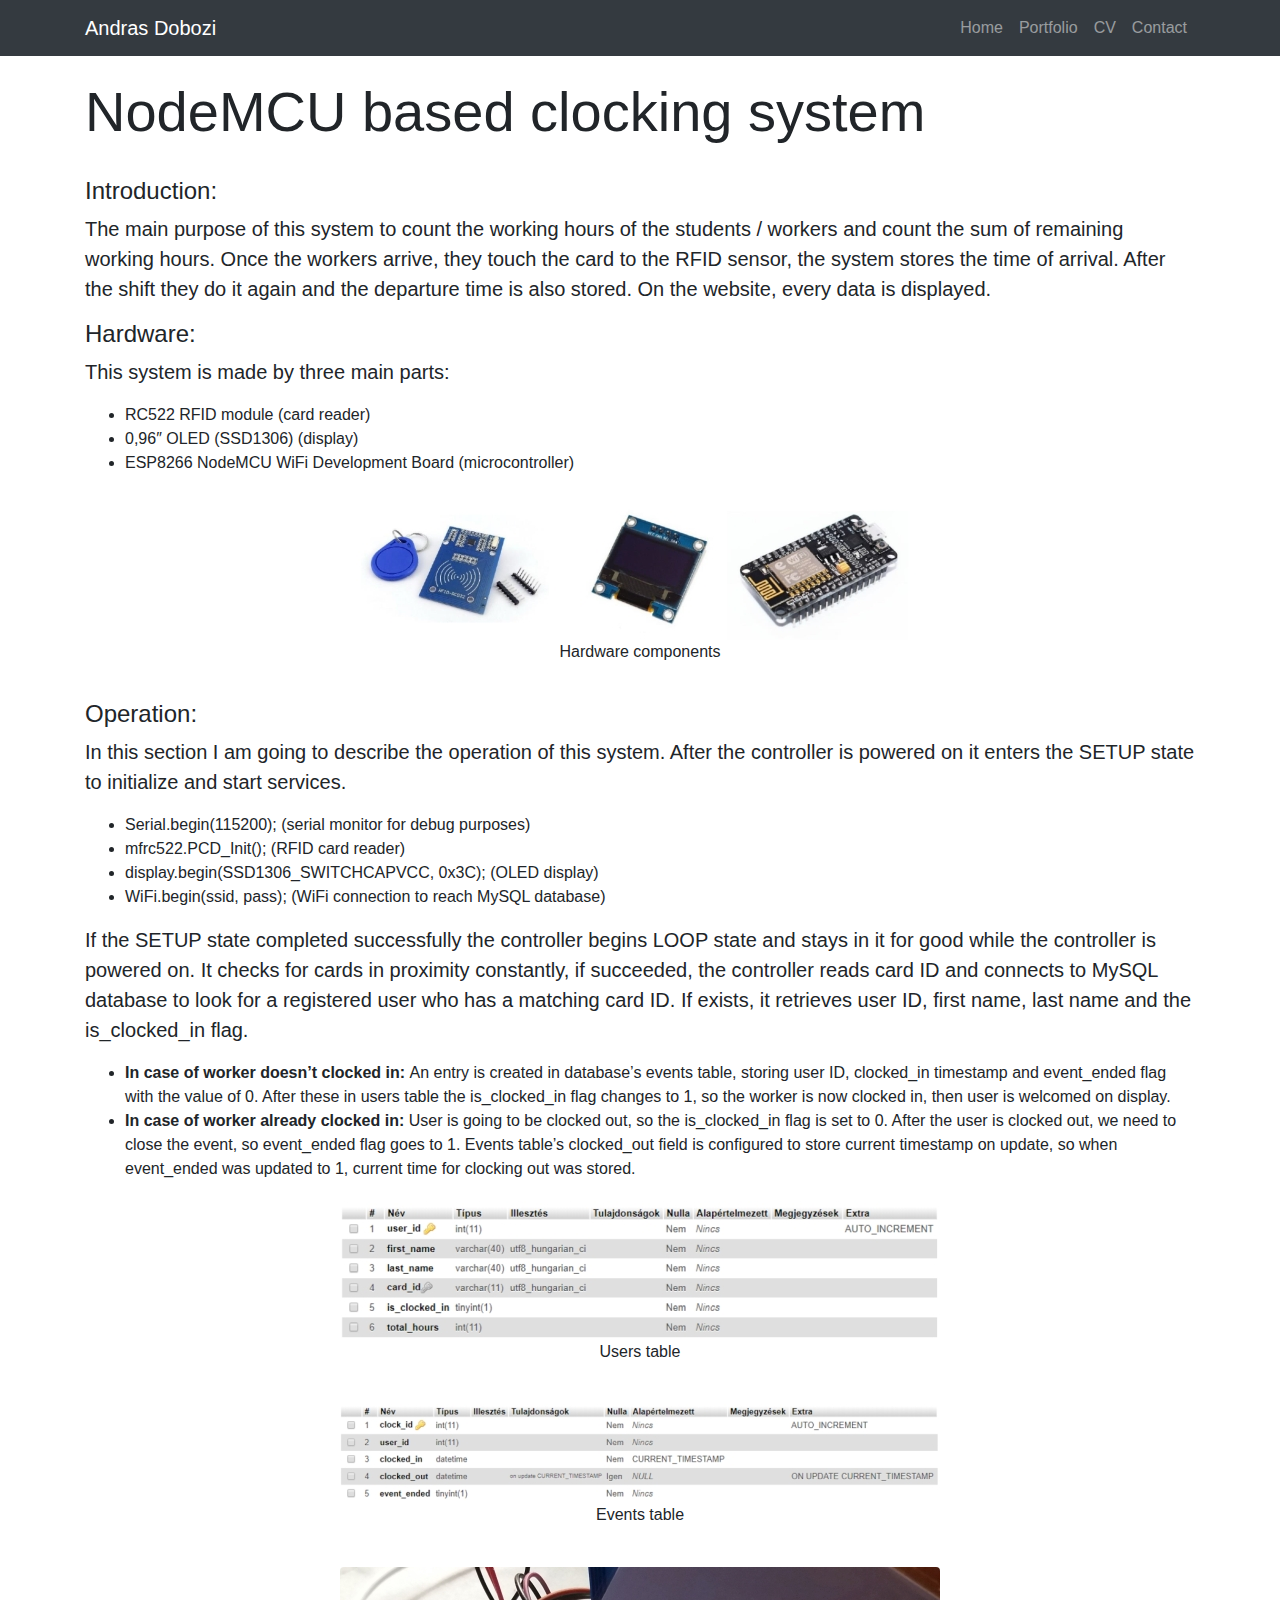
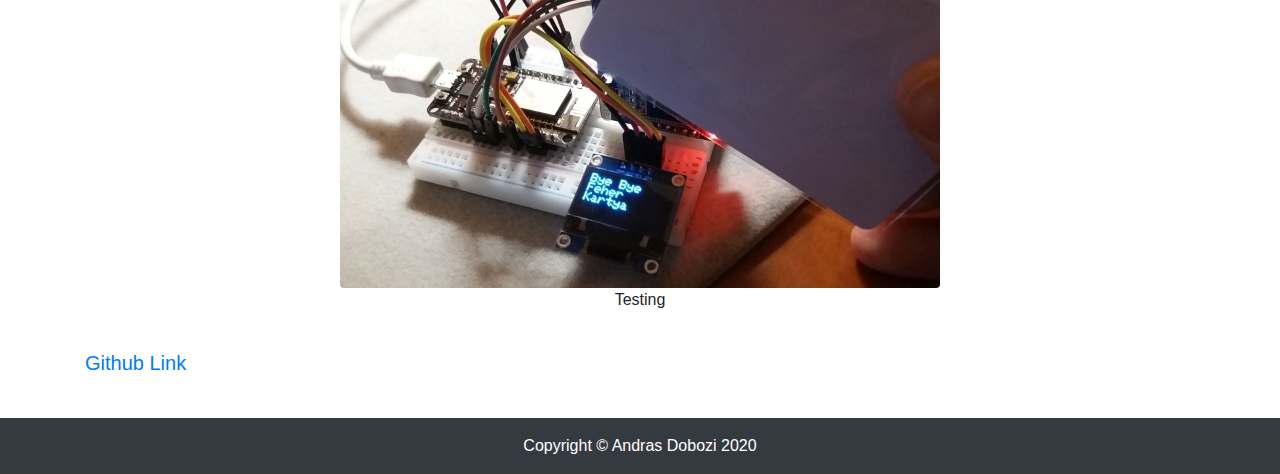
==== sites/clocking.html @ f6c2da29 "Smarthome and Clocking system sites are finished" ====
<!doctype html>
<html lang="en">
    <head>
        <meta charset="utf-8">
        <meta name="viewport" content="width=device-width, initial-scale=1, shrink-to-fit=no">
        <title>Andras Dobozi's website</title>

        <link rel="stylesheet" href="../css/bootstrap.min.css">
        <link rel="stylesheet" type="text/css" href="../css/custom.css">
    </head>
    <body>
        <!--Start Navigation-->
        <nav id="header" class="navbar fixed-top navbar-expand-lg navbar-dark bg-dark fixed-top">
            <div class="container">
                <a class="navbar-brand" href="../index.html">Andras Dobozi</a>

                <button class="navbar-toggler navbar-toggler-right" type="button" data-toggle="collapse"
                    data-target="#navbarResponsive" aria-controls="navbarResponsive" aria-expanded="false"
                    aria-label="Toggle navigation">
                    <span class="navbar-toggler-icon"></span>
                </button>

                <div class="collapse navbar-collapse" id="navbarResponsive">
                    <ul class="navbar-nav ml-auto">
                        <li class="nav-item">
                            <a class="nav-link" href="../index.html">Home</a>
                        </li>
                        <li class="nav-item">
                            <a class="nav-link" href="portfolio.html">Portfolio</a>
                        </li>
                        <li class="nav-item">
                            <a class="nav-link" href="cv.html">CV</a>
                        </li>
                        <li class="nav-item">
                            <a class="nav-link" href="contact.html">Contact</a>
                        </li>
                    </ul>
                </div>
            </div>
        </nav>
        <!--End Navigation-->

        <!--Start Content-->
        <br>
        <div class="container">
            <h1 class="display-4">NodeMCU based clocking system</h1>
            <br>
            <h4>Introduction:</h4>
            <p class="lead">The main purpose of this system to count the working hours of the students / workers and count the sum of remaining working hours. Once the workers arrive, they touch the card to the RFID sensor, the system stores the time of arrival. After the shift they do it again and the departure time is also stored. On the website, every data is displayed.</p>
            <h4>Hardware:</h4>
            <p class="lead">This system is made by three main parts:</p>
            <p class="lead">
                <ul>
                    <li>RC522 RFID module (card reader)</li>
                    <li>0,96″ OLED (SSD1306) (display)</li>
                    <li>ESP8266 NodeMCU WiFi Development Board (microcontroller)</li>
                </ul>
            </p>
            <img id="clocking_1" src="../img/thumb_clocking_1_600px.jpg" alt="Hardware components" class="rounded portfolio-img portfolio-img-pointer">
            <p class="portfolio-img-caption">Hardware components</p>
            <h4>Operation:</h4>
            <p class="lead">In this section I am going to describe the operation of this system. After the controller is powered on it enters the SETUP state to initialize and start services.</p>
            <p class="lead">
                <ul>
                    <li>Serial.begin(115200); (serial monitor for debug purposes)</li>
                    <li>mfrc522.PCD_Init(); (RFID card reader)</li>
                    <li>display.begin(SSD1306_SWITCHCAPVCC, 0x3C); (OLED display)</li>
                    <li>WiFi.begin(ssid, pass); (WiFi connection to reach MySQL database)</li>
                </ul>
            </p>
            <p class="lead">If the SETUP state completed successfully the controller begins LOOP state and stays in it for good while the controller is powered on. It checks for cards in proximity constantly, if succeeded, the controller reads card ID and connects to MySQL database to look for a registered user who has a matching card ID. If exists, it retrieves user ID, first name, last name and the is_clocked_in flag.</p>
            <p class="lead">
                <ul>
                    <li><b>In case of worker doesn’t clocked in: </b>An entry is created in database’s events table, storing user ID, clocked_in timestamp and event_ended flag with the value of 0. After these in users table the is_clocked_in flag changes to 1, so the worker is now clocked in, then user is welcomed on display.</li>
                    <li><b>In case of worker already clocked in: </b>User is going to be clocked out, so the is_clocked_in flag is set to 0. After the user is clocked out, we need to close the event, so event_ended flag goes to 1. Events table’s clocked_out field is configured to store current timestamp on update, so when event_ended was updated to 1, current time for clocking out was stored.</li>
                </ul>
            </p>
            <img id="clocking_2" src="../img/thumb_clocking_2_600px.jpg" alt="Users table" class="rounded portfolio-img portfolio-img-pointer">
            <p class="portfolio-img-caption">Users table</p>
            <img id="clocking_3" src="../img/thumb_clocking_3_600px.jpg" alt="Events table" class="rounded portfolio-img portfolio-img-pointer">
            <p class="portfolio-img-caption">Events table</p>
            <img id="clocking_4" src="../img/thumb_clocking_4_600px.jpg" alt="Testing" class="rounded portfolio-img portfolio-img-pointer">
            <p class="portfolio-img-caption">Testing</p>
            <p class="lead"><a href="https://github.com/dbzmonty/NodeMCU_based_clocking_system" target="_blank">Github Link</a></p>
            <br>
        </div>

        <div id="myModal" class="modal">
            <span class="close">&times;</span>
            <img class="modal-content" id="modal-img">
            <div id="caption"></div>
        </div>
        <!--End Content-->
        
        <!--Start Footer-->
        <footer id="footer" class="py-3 bg-dark">
            <div class="container">
                <p class="m-0 text-center text-white">Copyright &copy; Andras Dobozi 2020</p>
            </div>
        </footer>
        <!--End Footer-->

        <!-- Start Script -->
        <script src="../script/jquery-3.5.1.slim.min.js"></script>
        <script src="../script/popper.min.js"></script>
        <script src="../script/bootstrap.min.js"></script>
        <script src="../script/modal_clocking.js"></script>
        <!-- End Script -->
    </body>
</html>
---- css/custom.css ----
body {
    padding-top: 54px;
}

.card {
    background-color: lightgray;
}

.portfolio-img {
    display: block;
    margin-left: auto;
    margin-right: auto;
    margin-top: 20px;
    margin-bottom: 20px;
    
    width: 100%;
    height: auto;
    max-width: 600px;
}

.portfolio-img-pointer:hover {
    cursor: pointer;    
    opacity: 0.7;
}

.portfolio-img-caption {
    text-align: center;
    font-weight:300;
    position: relative;
    top: -20px;
}

.portfolio-youtube {
    text-align: center;
    margin: 20px;
}

.modal {
    display: none;
    position: fixed;
    z-index: 1;
    padding-top: 100px;
    left: 0;
    top: 0;
    width: 100%;
    height: 100%;
    overflow: auto;
    background-color: rgb(0,0,0);
    background-color: rgba(0,0,0,0.9);
  }
  
/* Image */
.modal-content {
    margin: auto;
    display: block;
    width: 80%;
    max-width: 1000px;
}
  
#caption {
    margin: auto;
    display: block;
    width: 80%;
    max-width: 700px;
    text-align: center;
    color: #ccc;
    padding: 10px 0;
    height: 150px;
}
  
/* Animation */
.modal-content, #caption {  
    -webkit-animation-name: zoom;
    -webkit-animation-duration: 0.6s;
    animation-name: zoom;
    animation-duration: 0.6s;
}
  
@-webkit-keyframes zoom {
    from {-webkit-transform:scale(0)} 
    to {-webkit-transform:scale(1)}
}
  
@keyframes zoom {
    from {transform:scale(0)} 
    to {transform:scale(1)}
}
  
/* Close Button */
.close {
    position: absolute;
    top: 15px;
    right: 35px;
    color: #f1f1f1;
    font-size: 40px;
    font-weight: bold;
    transition: 0.3s;
}
  
.close:hover,
.close:focus {
    color: #bbb;
    text-decoration: none;
    cursor: pointer;
}
  
/* 100% Image Width on Smaller Screens */
@media only screen and (max-width: 700px){
    .modal-content {
      width: 100%;
    }
}

.code {
    background-color: darkslategrey;
    color: white;;
    padding: 10px;
    font-family: 'Courier New', Courier, monospace;
    line-height: 30px;
}
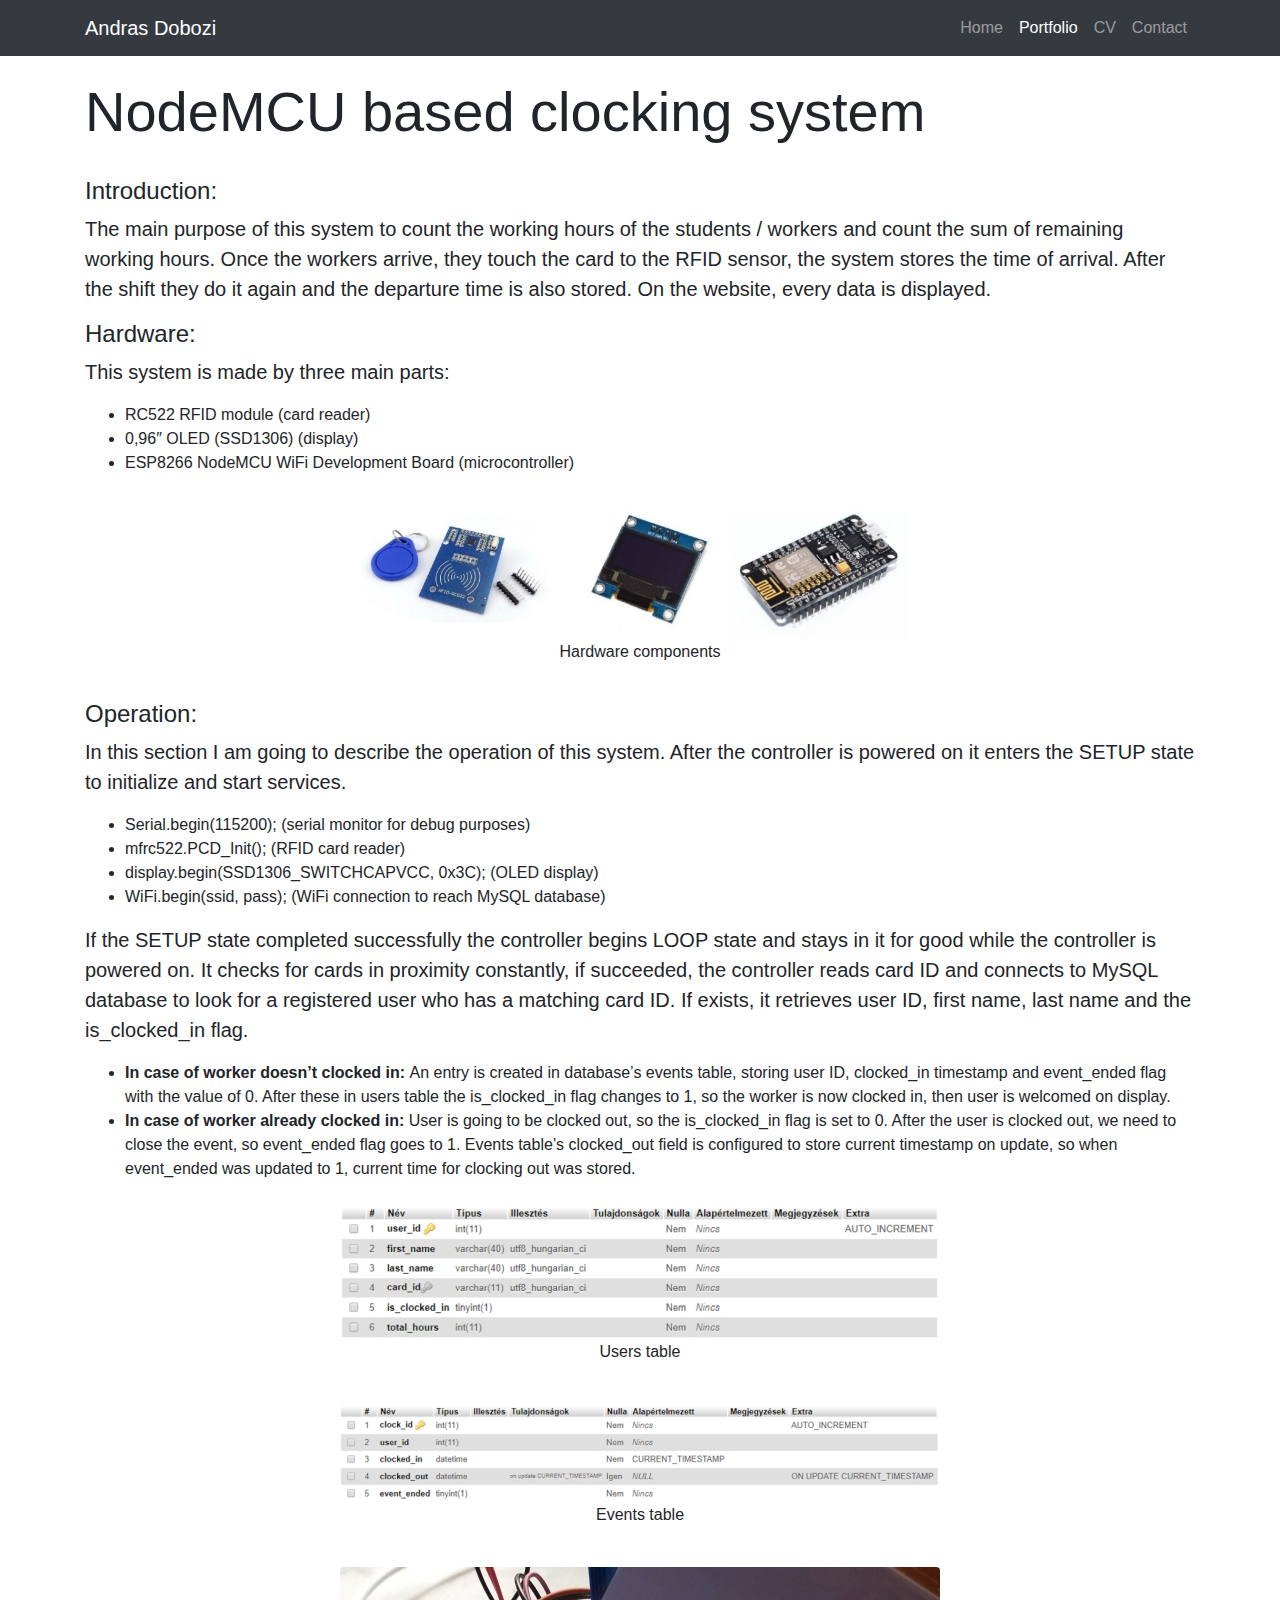
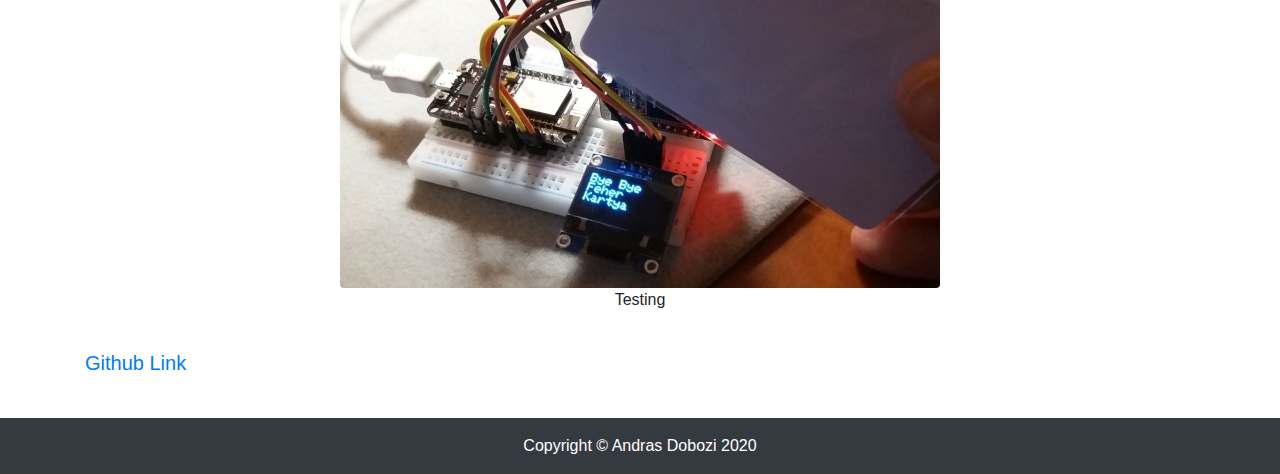
==== commit f19392f2: "Smaller style changes" ====
--- a/sites/clocking.html
+++ b/sites/clocking.html
@@ -5,7 +5,7 @@
         <meta name="viewport" content="width=device-width, initial-scale=1, shrink-to-fit=no">
         <title>Andras Dobozi's website</title>
 
-        <link rel="stylesheet" href="../css/bootstrap.min.css">
+        <link rel="stylesheet" href="https://stackpath.bootstrapcdn.com/bootstrap/4.5.2/css/bootstrap.min.css" integrity="sha384-JcKb8q3iqJ61gNV9KGb8thSsNjpSL0n8PARn9HuZOnIxN0hoP+VmmDGMN5t9UJ0Z" crossorigin="anonymous">
         <link rel="stylesheet" type="text/css" href="../css/custom.css">
     </head>
     <body>
@@ -26,7 +26,7 @@
                             <a class="nav-link" href="../index.html">Home</a>
                         </li>
                         <li class="nav-item">
-                            <a class="nav-link" href="portfolio.html">Portfolio</a>
+                            <a class="nav-link active" href="portfolio.html">Portfolio</a>
                         </li>
                         <li class="nav-item">
                             <a class="nav-link" href="cv.html">CV</a>
@@ -101,9 +101,9 @@
         <!--End Footer-->
 
         <!-- Start Script -->
-        <script src="../script/jquery-3.5.1.slim.min.js"></script>
-        <script src="../script/popper.min.js"></script>
-        <script src="../script/bootstrap.min.js"></script>
+        <script src="https://code.jquery.com/jquery-3.5.1.slim.min.js" integrity="sha384-DfXdz2htPH0lsSSs5nCTpuj/zy4C+OGpamoFVy38MVBnE+IbbVYUew+OrCXaRkfj" crossorigin="anonymous"></script>
+        <script src="https://cdn.jsdelivr.net/npm/popper.js@1.16.1/dist/umd/popper.min.js" integrity="sha384-9/reFTGAW83EW2RDu2S0VKaIzap3H66lZH81PoYlFhbGU+6BZp6G7niu735Sk7lN" crossorigin="anonymous"></script>
+        <script src="https://stackpath.bootstrapcdn.com/bootstrap/4.5.2/js/bootstrap.min.js" integrity="sha384-B4gt1jrGC7Jh4AgTPSdUtOBvfO8shuf57BaghqFfPlYxofvL8/KUEfYiJOMMV+rV" crossorigin="anonymous"></script>
         <script src="../script/modal_clocking.js"></script>
         <!-- End Script -->
     </body>
--- a/css/custom.css
+++ b/css/custom.css
@@ -1,3 +1,7 @@
+html {
+    overflow-y:scroll;
+}
+
 body {
     padding-top: 54px;
 }
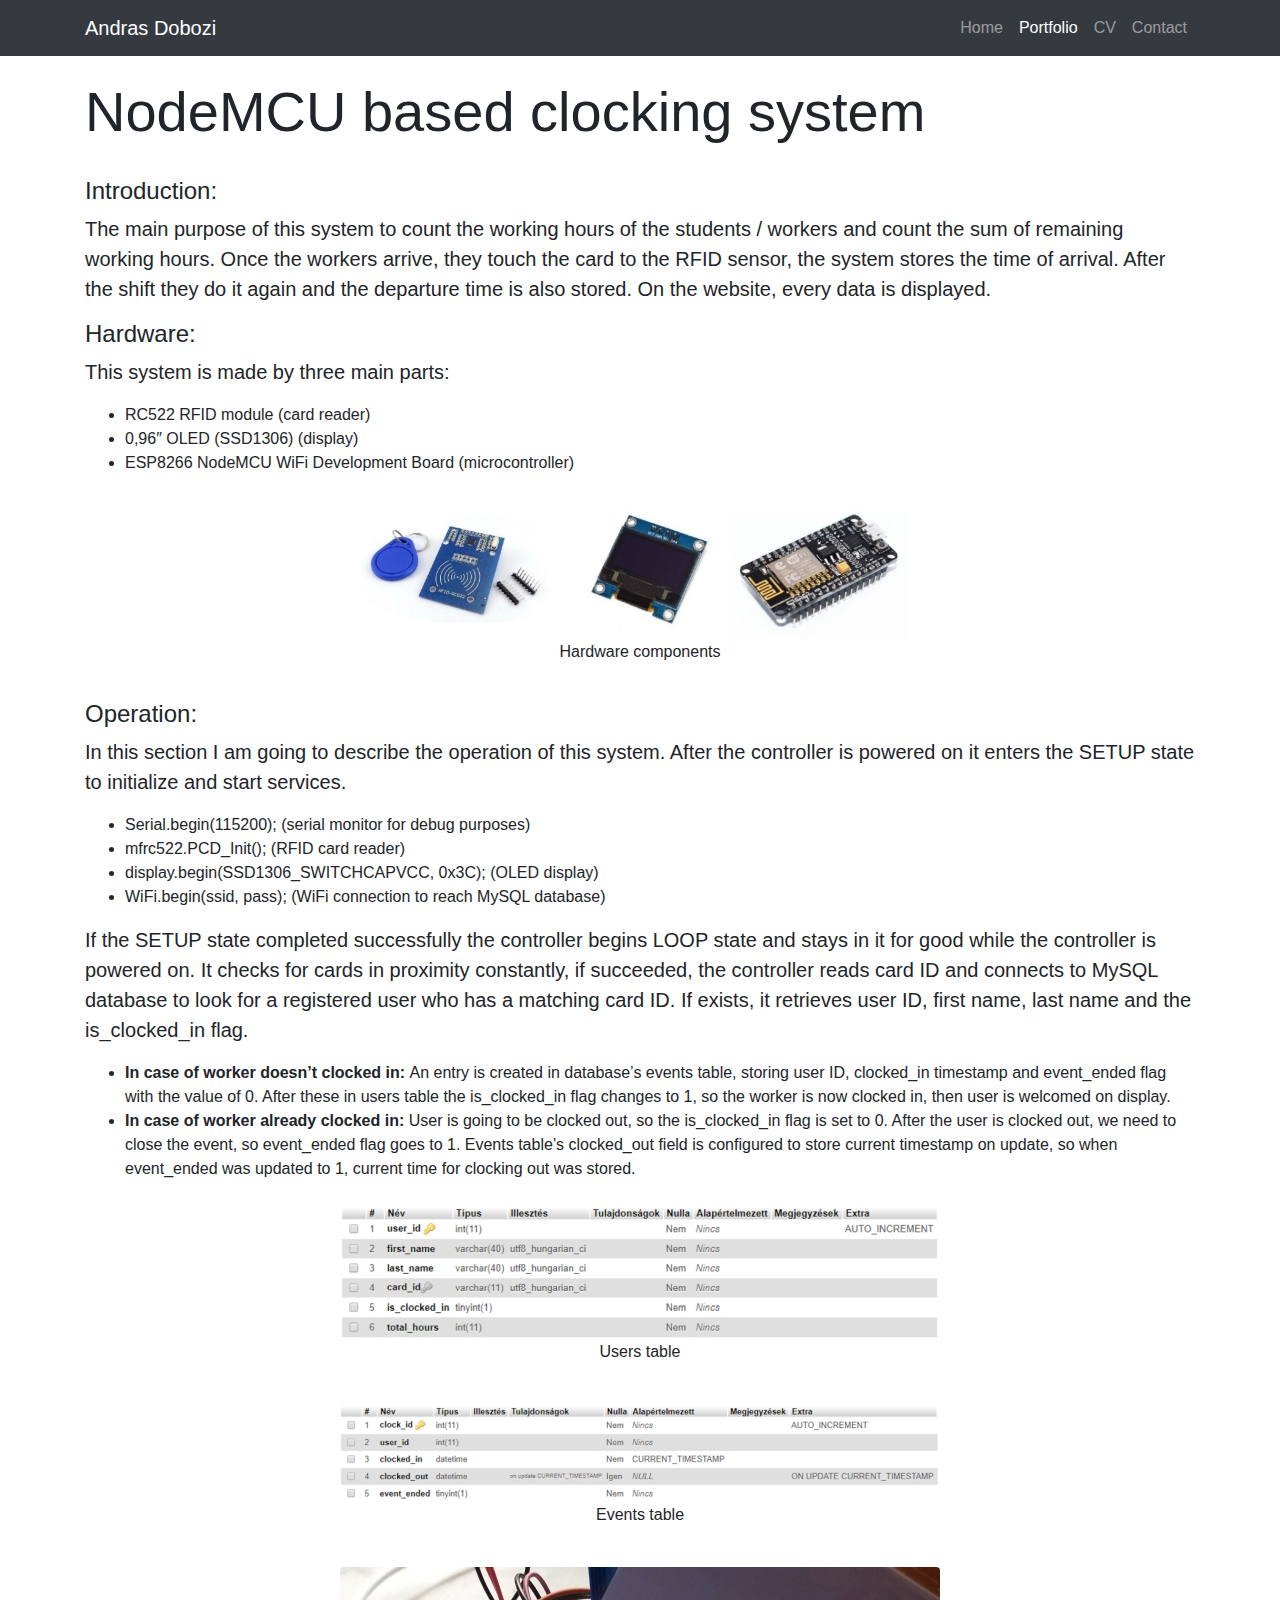
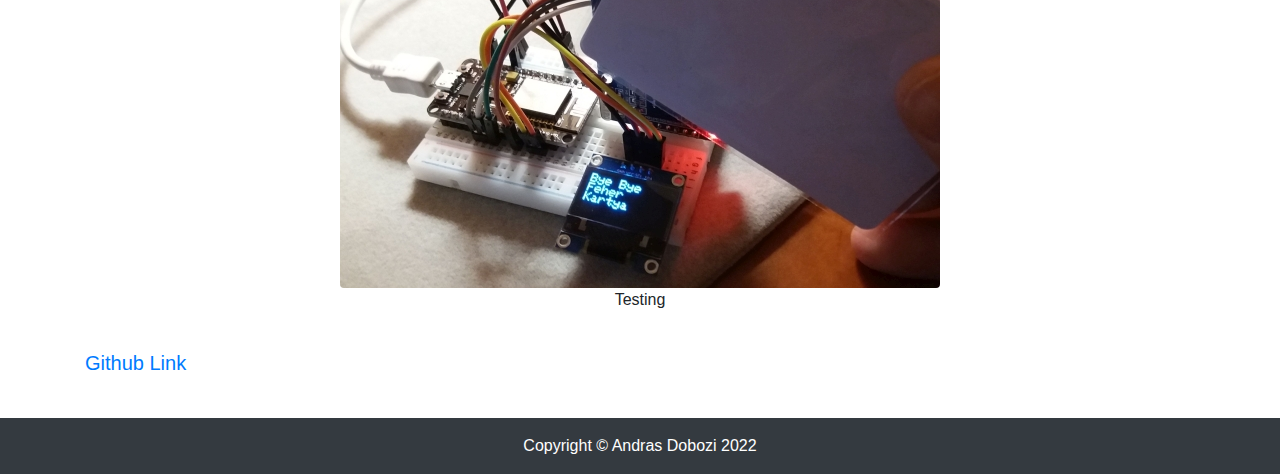
==== commit 058b2660: "Content actualized" ====
--- a/sites/clocking.html
+++ b/sites/clocking.html
@@ -95,7 +95,7 @@
         <!--Start Footer-->
         <footer id="footer" class="py-3 bg-dark">
             <div class="container">
-                <p class="m-0 text-center text-white">Copyright &copy; Andras Dobozi 2020</p>
+                <p class="m-0 text-center text-white">Copyright &copy; Andras Dobozi 2022</p>
             </div>
         </footer>
         <!--End Footer-->
